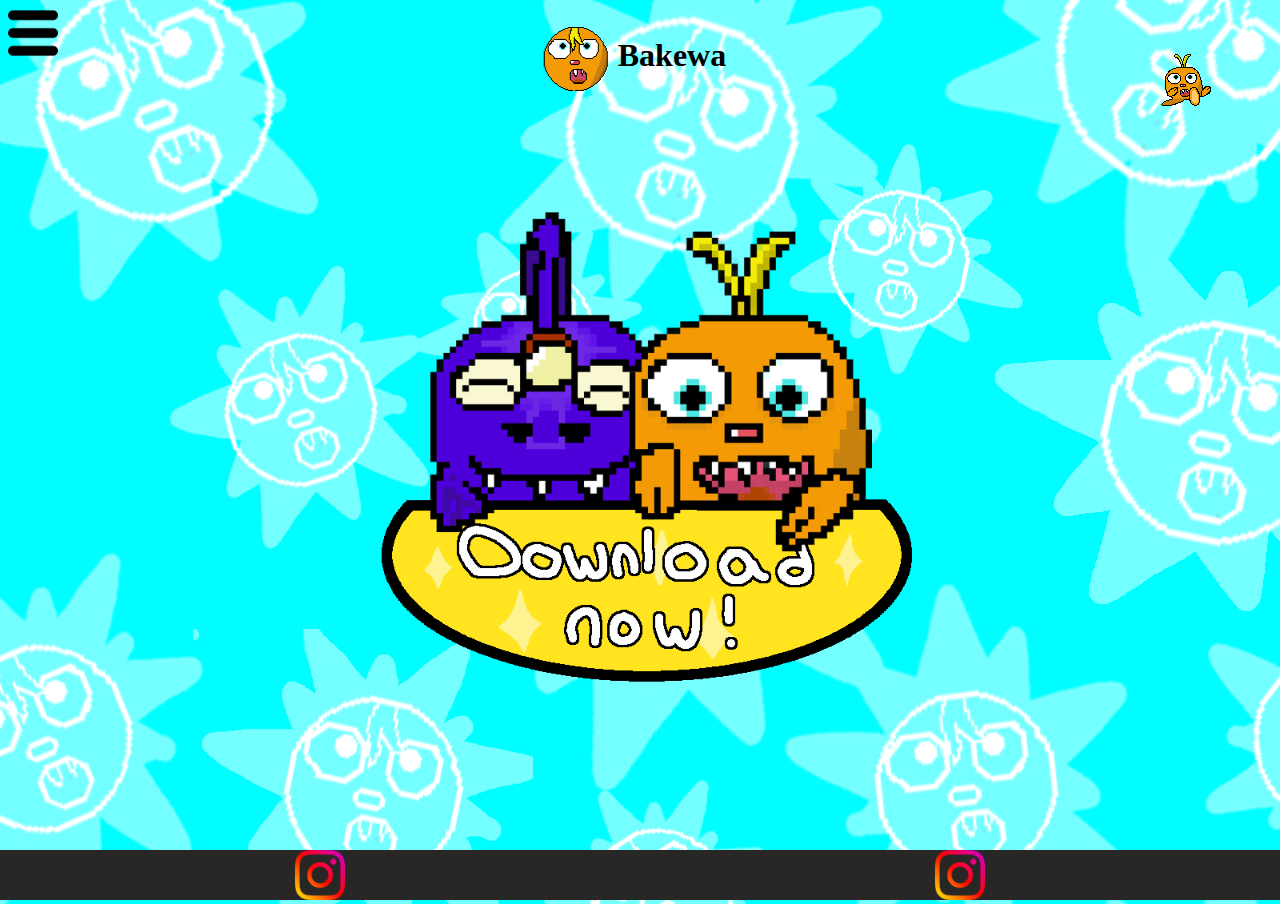
==== index.html @ e6edd1f1 "first commit" ====
<!DOCTYPE html>
<html lang="fr">
<head>
    <meta charset="UTF-8">
    <meta http-equiv="X-UA-Compatible" content="IE=edge">
    <meta name="viewport" content="width=device-width, initial-scale=1.0">
    <title>Bakewa</title>
    <link rel="stylesheet" href="style.css">
</head>
<body>
    <header id="logo">
        <img  src="LogoTamago.png" alt="">
        <h1>Bakewa</h1>
    </header>
    
    <nav>
        <img id="menu_ico"  src="menu.png" alt="">
        <div id="liste_page">
            <ul>
                <li>Bug repport</li>
                <li>Forum</li>
                <li>Download now !</li>
                <li>Contact us</li>
                <li>Credits</li>
                <li>News</li>
            </ul>
        </div>
    </nav>
    <img id="fun" src="gif/1.png" alt="">
    <main>
        <a href="t (25).apk" download="t (25).apk" ><img id="img_down" src="BoutonDownload.png" alt=""></a>
    </main>  
    <footer>
        <a href="https://www.instagram.com/juguti77/"><img class ="insta" src="instagram.png" alt=""></a>
        <a href="https://www.instagram.com/w3izz_off/"><img class= "insta" src="instagram.png" alt=""></a>
    </footer>
    <script src="script.js"></script>
</body>
</html>
---- style.css ----
body{
    background-image:url(FondSite.png) ;
}
#menu_ico{
    width:50px;
    height: auto;
}
ul{
    background-color: aquamarine;
    list-style: none;
    position: absolute;
    left: 0px;
    padding-left: 0px;
}
li{
    margin: 0px;
    padding: 20px;
    border: 2px solid black;
    width: 110px;
    font-size: 20px;
}
#liste_page{
    background-color: aqua;
    display: none;
}
#fun{
    position: absolute;
    right: 5%;
    top: 5%;
}

#img_down{
    width: 50%;
    height: auto;
    position: absolute;
    top: 50%;
    left: 50%;
    transform: translate(-50%,-50%);
}
#logo{
    position: absolute;
    top: 3%;
    left: 50%;
    transform: translateX(-50%);
}


footer{
    position: absolute;
    bottom: 0%;
    left: 0%;
    margin: 0;
    width: 100%;
    height: 50px;
    background-color: rgb(40, 39, 38);
    display: flex;
    justify-content: space-around;
}
header{
    display: flex;
    justify-content: space-between;

}
h1{
    padding: 0px;
    margin: 10px;
}
.insta{
    width: 50px;
    height: auto;
}
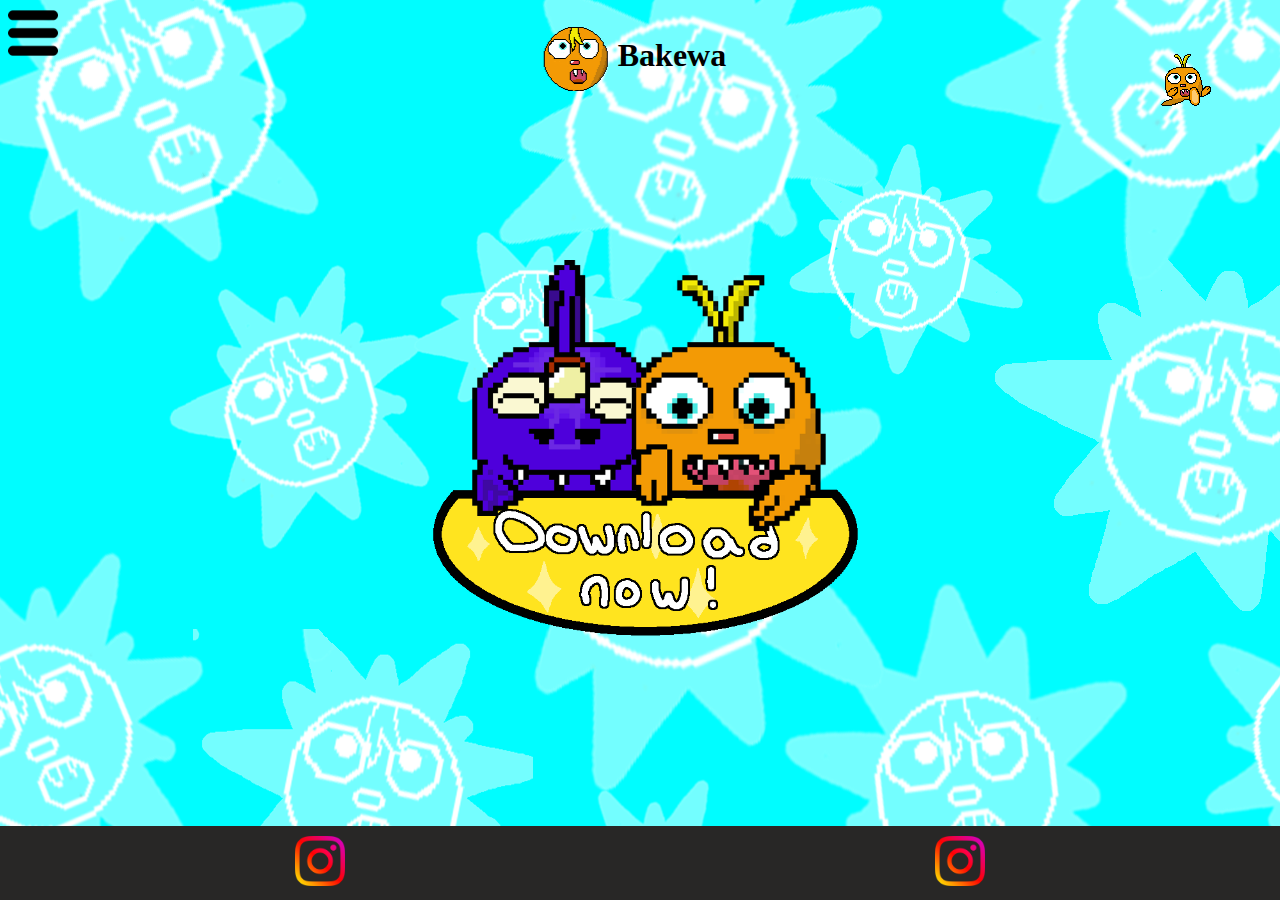
==== commit fff84810: "add" ====
--- a/index.html
+++ b/index.html
@@ -9,12 +9,12 @@
 </head>
 <body>
     <header id="logo">
-        <img  src="LogoTamago.png" alt="">
+        <img id="img_logo" src="asset/LogoTamago.png" alt="">
         <h1>Bakewa</h1>
     </header>
     
     <nav>
-        <img id="menu_ico"  src="menu.png" alt="">
+        <img id="menu_ico"  src="asset/menu.png" alt="">
         <div id="liste_page">
             <ul>
                 <li>Bug repport</li>
@@ -28,11 +28,11 @@
     </nav>
     <img id="fun" src="gif/1.png" alt="">
     <main>
-        <a href="t (25).apk" download="t (25).apk" ><img id="img_down" src="BoutonDownload.png" alt=""></a>
+        <a href="Bakewa.apk" download="Bakewa.apk" ><img id="img_down" src="asset/BoutonDownload.png" alt=""></a>
     </main>  
     <footer>
-        <a href="https://www.instagram.com/juguti77/"><img class ="insta" src="instagram.png" alt=""></a>
-        <a href="https://www.instagram.com/w3izz_off/"><img class= "insta" src="instagram.png" alt=""></a>
+        <a href="https://www.instagram.com/juguti77/"><img class ="insta" src="asset/instagram.png" alt=""></a>
+        <a href="https://www.instagram.com/w3izz_off/"><img class= "insta" src="asset/instagram.png" alt=""></a>
     </footer>
     <script src="script.js"></script>
 </body>
--- a/style.css
+++ b/style.css
@@ -1,6 +1,4 @@
-body{
-    background-image:url(FondSite.png) ;
-}
+body{background-image:url(asset/FondSite.png) ;}
 #menu_ico{
     width:50px;
     height: auto;
@@ -30,7 +28,7 @@
 }
 
 #img_down{
-    width: 50%;
+    width: 40%;
     height: auto;
     position: absolute;
     top: 50%;
@@ -51,7 +49,6 @@
     left: 0%;
     margin: 0;
     width: 100%;
-    height: 50px;
     background-color: rgb(40, 39, 38);
     display: flex;
     justify-content: space-around;
@@ -66,6 +63,17 @@
     margin: 10px;
 }
 .insta{
+    padding: 10px;
     width: 50px;
     height: auto;
+}
+#img_logo:hover{
+    -webkit-animation: bounce 1s linear;
+}
+
+
+@-webkit-keyframes bounce {
+	0% {}
+    50%{transform: rotate(180deg);}
+	100% {transform: rotate(360deg);}
 }